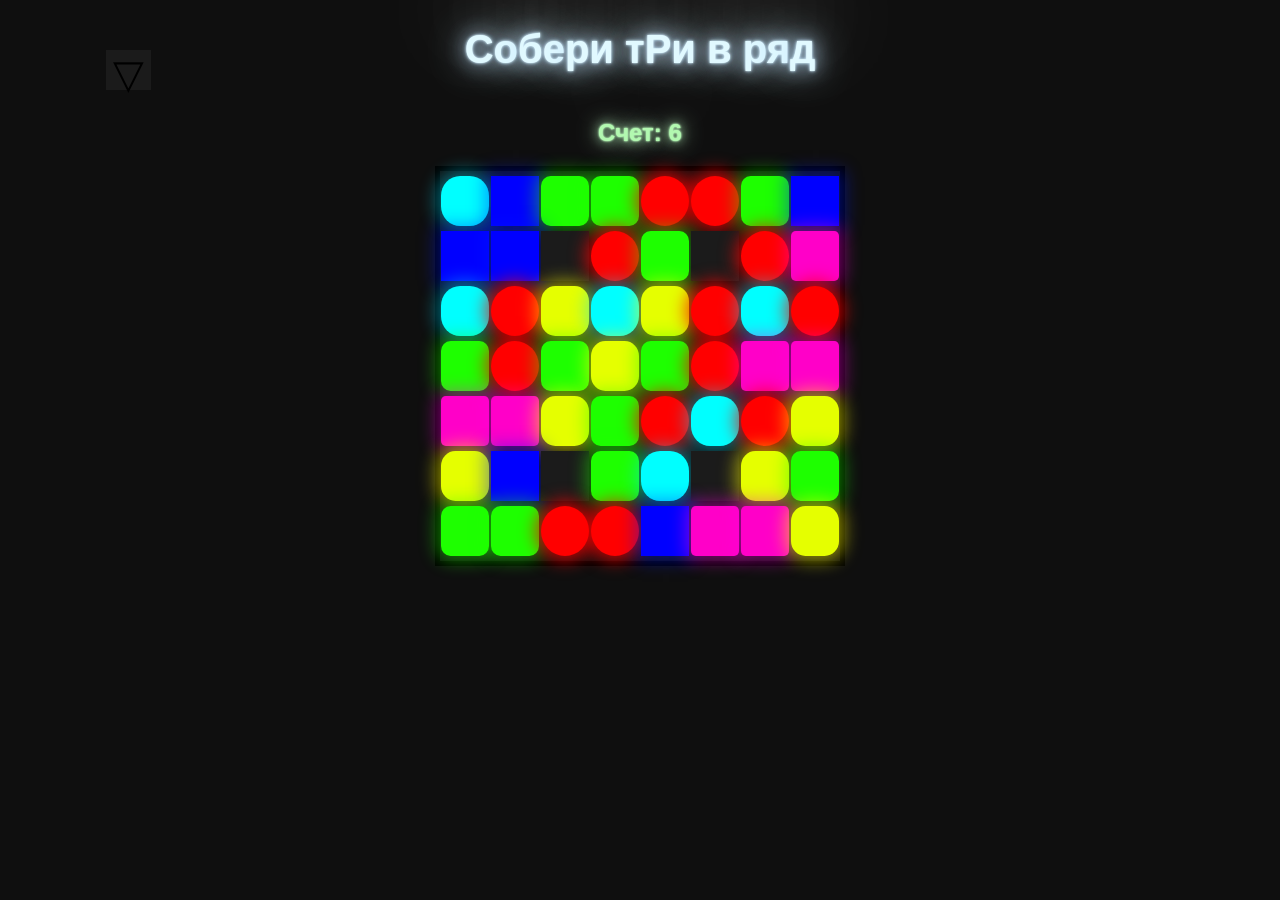
==== Beta.html @ 5cb01c3c "наконец-то пофиксил фигуры зачаток меню нужно пару вариантов поля сделать" ====
<!DOCTYPE html>
<html lang="ru">
<head>
    <meta charset="UTF-8">
    <title>ТРИ_В_РЯД(Пока только в ряд, до диагоналей не додумался)</title>
    <link rel="stylesheet" href="Beta.Css">
</head>
<body>
    <button  id="btnOpen" class="btn-three">▽</button>
    <h1>Со<span>бе</span>ри тPи в р<span>я</span>д</h1> 
    <h2>Счет: <span id="score">0</span></h2>
    <div class="grid"></div>
    <div class="menu">
            <div class="ochert">
        <div class="Title">3 IN A ROW <span class=""> ultimate edition</span></div>
    <div class="buttons">
        <a  id="btnMenu" class="btn-three" href="Main.html">MENU</a> // В меню
        <button  id="btnRestart" class="btn-three">RESTART</button> // Перезапуск
        <button  id="btnClose" class="btn-three">CLOSE</button> // Закрыть
    </div>
        </div>
    </div> 
    <script src="Beta.js" ></script>
</body>
</html>
---- Beta.Css ----
*{
    box-sizing: border-box;
}
body {
display: flex;
flex-direction: column;
align-items: center;
margin: 0;
font-family: Verdana, Geneva, Tahoma, sans-serif;
background-color: rgb(15, 15, 15);
}
h1{
font-size: 40px;
color: rgb(225, 249, 255);
text-shadow: 0 -40px 100px, 0 0 2px, 0 0 1em #BFE2FF, 0 0 0.5em #BFE2FF, 0 0 0.1em #BFE2FF;
}
h2{
    color: rgb(178, 248, 176);
text-shadow: 0 -40px 100px, 0 0 2px, 0 0 1em #bfffc4, 0 0 0.5em #bfffc4, 0 0 0.1em #bfffc4;
}
h1 span{
animation: neon linear infinite 10s;
}
@keyframes neon {
    78% {
        color: inherit;
        text-shadow: inherit;
    }
    79%{
        color: #0b3960;
    }
    80% {
        text-shadow: none;
    }
    81% {
        color: inherit;
        text-shadow: inherit;
    }
    82% {
        color: #0b3960;
        text-shadow: none;
    }
    83% {
        color: inherit;
        text-shadow: inherit;
    }
    92% {
        color: #0b3960;
        text-shadow: none;
    }
    92.5% {
        color: inherit;
        text-shadow: inherit;
    }
}
.grid {
display: flex;
flex-wrap: wrap;
width: 410px;
height: 400px;
background-color: rgb(15, 15, 15);
border: 5px solid black;
padding-top: 5px;
}
.grid div {
width: 50px;
height: 50px;
display: flex;
justify-content: center;
align-items: center;
cursor: pointer;
box-sizing: border-box;
border: 1px solid rgba(15, 15, 15, 0);
}
.menu{
visibility: hidden; 
z-index: 999;
width: 100%;
height: 100%;
position: fixed;
background-color: rgba(0, 0, 0, 0.7);

}
.Title{
    margin: 0 auto;
    width: 250px;
    padding-top: 60px;
    font-size: 40px;
    color: whitesmoke;
    line-height: 10px;
   
}
.Title span{
    font-size: 16px;
    color: tomato;
}
.buttons{
    display: flex;
    flex-direction: column;
    width: 250px;
    margin: 0 auto;
    gap: 30px;
    padding-top: 50px;
}
#btnOpen{
    border: none;
    cursor: pointer;
    position: absolute;
    margin-right: 80%;
    margin-top: 50px;
    height: 40px;
    width: 45px;
    font-size: 40px;
    justify-content: center;
    align-items: center;
    background-color: rgb(27, 27, 27);
    visibility: visible;
}
.buttons button,a{
    height: 40px;
    background-color: rgb(110, 110, 110);
    border: none;
    cursor: pointer;
    font-family: Verdana, Geneva, Tahoma, sans-serif;
    font-size: 20px;
    border-radius: 10px;
}
.buttons a{
    display: flex;
    justify-content: center;
    align-items: center;
    text-decoration: none;
}
.ochert{
    background-color: rgb(27, 27, 27);
    width: 270px;
    padding: 10px;
    height: 500px;
    margin: 30px auto;
    border-radius: 10px;
    border: 3px solid rgb(0, 255, 127);
    -webkit-box-shadow: 0px 0px 17px 5px rgba(0, 255, 127, 0.45);
    -moz-box-shadow: 0px 0px 17px 5px rgba(0, 255, 127, 0.45);
    box-shadow: 0px 0px 17px 5px rgba(0, 255, 127, 0.45);
}

.btn-three {
    color: black;
    transition: border, box-shadow 0.5s;
    position: relative;
  }
  .btn-three:hover{
    -webkit-box-shadow: 0px 0px 17px 5px rgba(93, 255, 133, 0.45);
    -moz-box-shadow: 0px 0px 17px 5px rgba(93, 255, 133, 0.45);
    box-shadow: 0px 0px 17px 5px rgba(93, 255, 133, 0.45);
    background-color:rgba(27, 27, 27,0);
    color: rgb(0, 255, 127);
    text-shadow: 0 -40px 100px, 0 0 2px, 0 0 1em #bfffc4, 0 0 0.5em #bfffc4, 0 0 0.1em #bfffc4;
    transition: all 100ms ease-in-out;
  }
/*Фигуры */
.circle {
width: 30px;
height: 30px;
background-color: red;
border-radius: 50%;
box-shadow: 0px 0px 17px 5px rgba(255, 0, 0, 0.76);
}
.square {
width: 30px;
height: 30px;
background-color: blue;
box-shadow: 0px 0px 17px 5px rgba(0, 26, 255, 0.45);
}
.oval{
width: 30px;
height: 20px;
border-radius: 10%;
background-color: rgb(255, 0, 200);
    box-shadow: 0px 0px 17px 5px rgba(255, 0, 221, 0.45);
}
.pyramid{
    border-radius: 20%;
    background-color: rgb(30, 255, 0);
    box-shadow: 0px 0px 17px 5px rgba(30, 255, 0, 0.45);
}
.sun{
    border-radius: 30%;
    background-color: rgb(229, 255, 0);
    box-shadow: 0px 0px 17px 5px rgba(255, 251, 0, 0.548);
}
.moon{
    border-radius: 40%;
    background-color: rgb(0, 255, 255);
    box-shadow: 0px 0px 17px 5px rgba(0, 225, 255, 0.45);
}
.immovable{
    background-color: rgb(27, 27, 27);
    cursor: default;
}
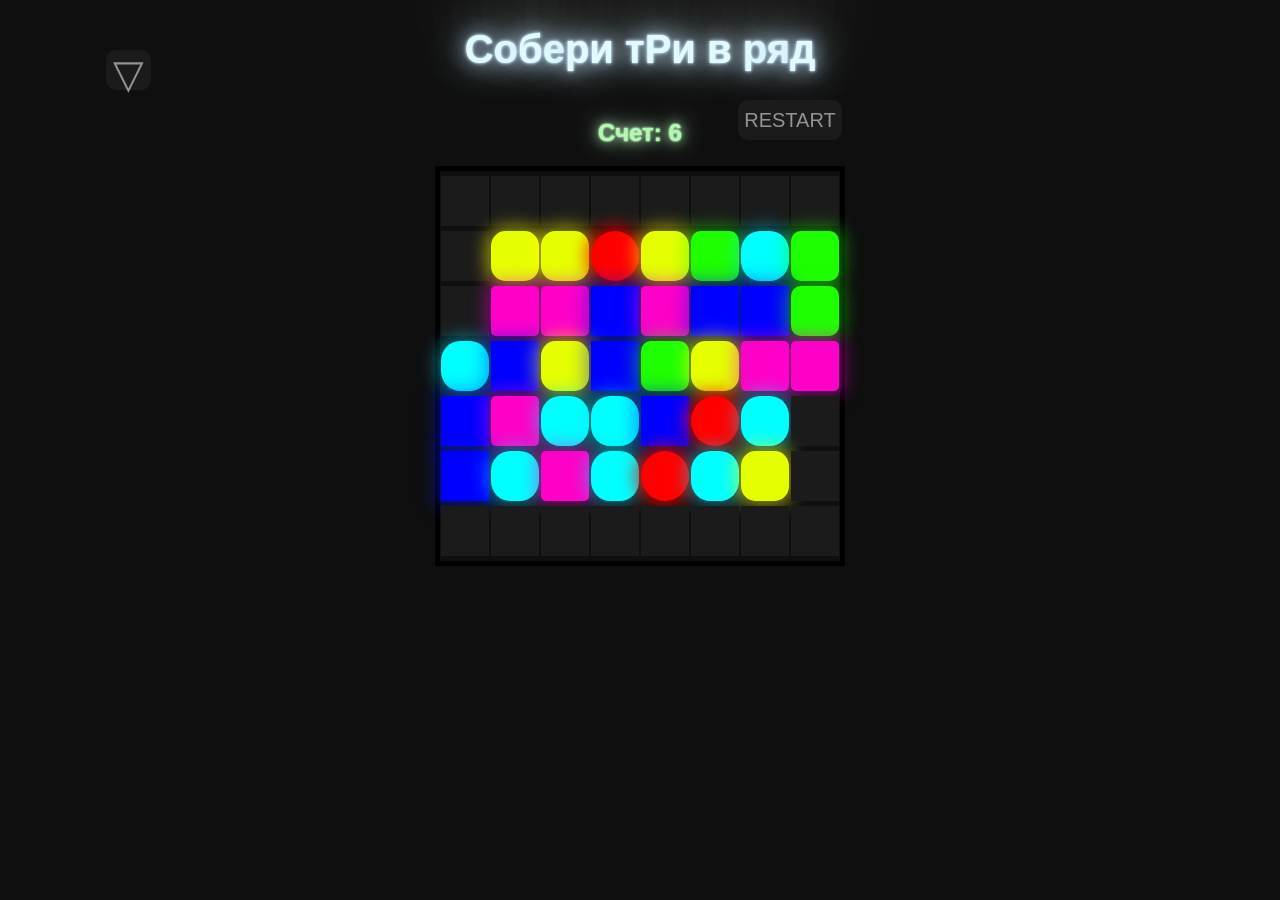
==== commit a0a95e2a: "нормальный hard режим" ====
--- a/Beta.html
+++ b/Beta.html
@@ -2,20 +2,22 @@
 <html lang="ru">
 <head>
     <meta charset="UTF-8">
-    <title>ТРИ_В_РЯД(Пока только в ряд, до диагоналей не додумался)</title>
+    <title>ТРИ_В_РЯД 1 </title>
     <link rel="stylesheet" href="Beta.Css">
 </head>
 <body>
+
     <button  id="btnOpen" class="btn-three">▽</button>
     <h1>Со<span>бе</span>ри тPи в р<span>я</span>д</h1> 
     <h2>Счет: <span id="score">0</span></h2>
+    <button  id="btnRestart" class="btn-three">RESTART</button>
     <div class="grid"></div>
     <div class="menu">
             <div class="ochert">
         <div class="Title">3 IN A ROW <span class=""> ultimate edition</span></div>
     <div class="buttons">
         <a  id="btnMenu" class="btn-three" href="Main.html">MENU</a> // В меню
-        <button  id="btnRestart" class="btn-three">RESTART</button> // Перезапуск
+        <button class="btn-three">SETTINGS</button> // Настройки
         <button  id="btnClose" class="btn-three">CLOSE</button> // Закрыть
     </div>
         </div>
--- a/Beta.Css
+++ b/Beta.Css
@@ -62,7 +62,16 @@
 border: 5px solid black;
 padding-top: 5px;
 }
-.grid div {
+#grid2 {
+    display: flex;
+    flex-wrap: wrap;
+    width: 910px;
+    height: 730px;
+    background-color: rgb(15, 15, 15);
+    border: 5px solid black;
+    padding-top: 5px;
+    }
+.grid div ,.grid2 div{
 width: 50px;
 height: 50px;
 display: flex;
@@ -116,9 +125,14 @@
     background-color: rgb(27, 27, 27);
     visibility: visible;
 }
-.buttons button,a{
+#btnRestart{
+    position: absolute;
+    margin-top: 100px;
+    margin-left: 300px;
+}
+button,a{
     height: 40px;
-    background-color: rgb(110, 110, 110);
+    background-color: rgba(31, 31, 31, 0.76);
     border: none;
     cursor: pointer;
     font-family: Verdana, Geneva, Tahoma, sans-serif;
@@ -145,7 +159,7 @@
 }
 
 .btn-three {
-    color: black;
+    color: rgb(148, 148, 148);
     transition: border, box-shadow 0.5s;
     position: relative;
   }
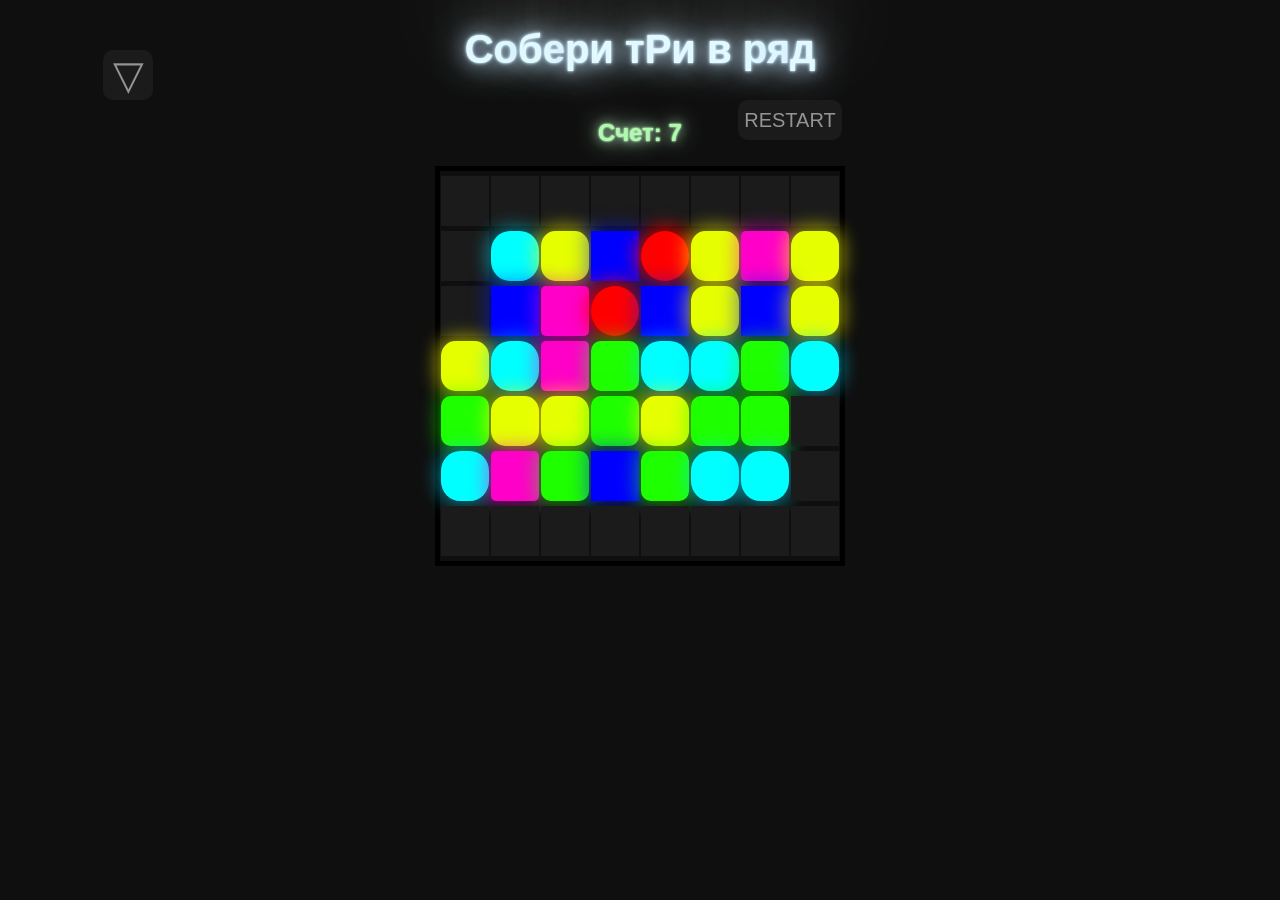
==== commit 267e9c20: "нормал режим + настройки" ====
--- a/Beta.html
+++ b/Beta.html
@@ -17,8 +17,13 @@
         <div class="Title">3 IN A ROW <span class=""> ultimate edition</span></div>
     <div class="buttons">
         <a  id="btnMenu" class="btn-three" href="Main.html">MENU</a> // В меню
-        <button class="btn-three">SETTINGS</button> // Настройки
+        <button  id="btnOptions" class="btn-three">OPTIONS</button> // Настройки
         <button  id="btnClose" class="btn-three">CLOSE</button> // Закрыть
+    </div>
+    <div class="options">
+    <button id="btnTheme">CHANGE THEME</button>
+    <button id="btnSound"></button>
+    <button id="btnClose2">CLOSE</button>
     </div>
         </div>
     </div> 
--- a/Beta.Css
+++ b/Beta.Css
@@ -70,7 +70,16 @@
     background-color: rgb(15, 15, 15);
     border: 5px solid black;
     padding-top: 5px;
-    }
+} 
+#grid3 {
+        display: flex;
+        flex-wrap: wrap;
+        width: 610px;
+        height: 530px;
+        background-color: rgb(15, 15, 15);
+        border: 5px solid black;
+        padding-top: 5px;
+        }
 .grid div ,.grid2 div{
 width: 50px;
 height: 50px;
@@ -88,7 +97,19 @@
 height: 100%;
 position: fixed;
 background-color: rgba(0, 0, 0, 0.7);
-
+}
+.options{
+    visibility: hidden; 
+    z-index: 1000;
+    width: 500px;
+    height: 200px;
+    position: absolute;
+    background-color: rgba(0, 0, 0, 0.7); 
+    margin: -250px -130px;
+    display: flex;
+    flex-direction: column;
+    justify-content: center;
+    
 }
 .Title{
     margin: 0 auto;
@@ -117,8 +138,8 @@
     position: absolute;
     margin-right: 80%;
     margin-top: 50px;
-    height: 40px;
-    width: 45px;
+    height: 50px;
+    width: 50px;
     font-size: 40px;
     justify-content: center;
     align-items: center;
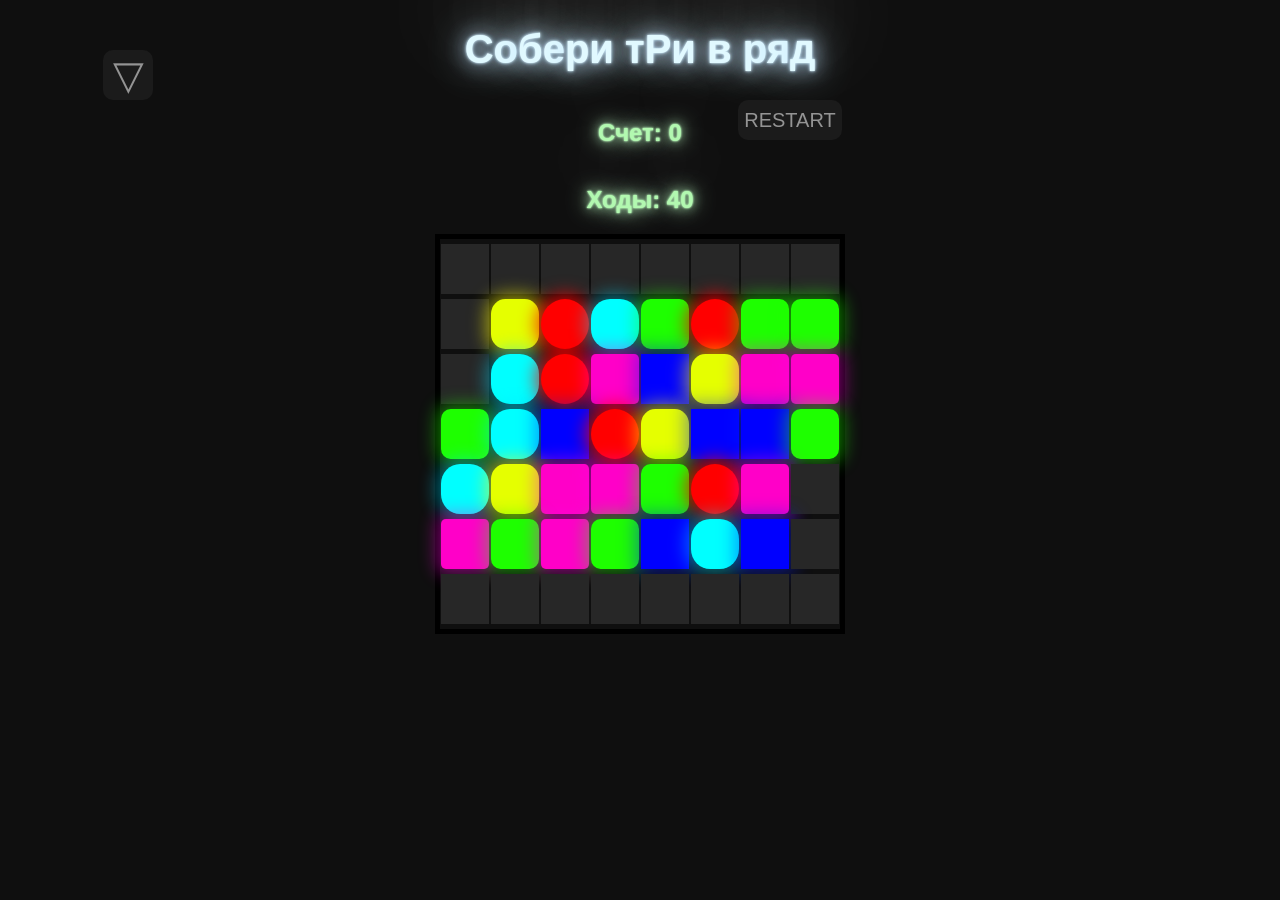
==== commit 3b694282: "небольшие изменения" ====
--- a/Beta.html
+++ b/Beta.html
@@ -1,27 +1,28 @@
 <!DOCTYPE html>
-<html lang="ru">
+<html lang="en">
 <head>
     <meta charset="UTF-8">
     <title>ТРИ_В_РЯД 1 </title>
     <link rel="stylesheet" href="Beta.Css">
 </head>
 <body>
-
     <button  id="btnOpen" class="btn-three">▽</button>
     <h1>Со<span>бе</span>ри тPи в р<span>я</span>д</h1> 
     <h2>Счет: <span id="score">0</span></h2>
+    <h2>Ходы: <span id="moves">40</span></h2>
     <button  id="btnRestart" class="btn-three">RESTART</button>
     <div class="grid"></div>
     <div class="menu">
             <div class="ochert">
         <div class="Title">3 IN A ROW <span class=""> ultimate edition</span></div>
     <div class="buttons">
-        <a  id="btnMenu" class="btn-three" href="Main.html">MENU</a> // В меню
-        <button  id="btnOptions" class="btn-three">OPTIONS</button> // Настройки
-        <button  id="btnClose" class="btn-three">CLOSE</button> // Закрыть
+        <a  id="btnMenu" class="btn-three" href="Main.html">MENU</a>
+        <button  id="btnOptions" class="btn-three">OPTIONS</button> 
+        <button  id="btnClose" class="btn-three">CLOSE</button> 
     </div>
     <div class="options">
     <button id="btnTheme">CHANGE THEME</button>
+    <button id="btnTheme2">CHANGE THEME</button>
     <button id="btnSound"></button>
     <button id="btnClose2">CLOSE</button>
     </div>
--- a/Beta.Css
+++ b/Beta.Css
@@ -102,14 +102,17 @@
     visibility: hidden; 
     z-index: 1000;
     width: 500px;
-    height: 200px;
+    height: 400px;
     position: absolute;
     background-color: rgba(0, 0, 0, 0.7); 
     margin: -250px -130px;
     display: flex;
     flex-direction: column;
-    justify-content: center;
+    justify-content: space-around;
     
+}
+#btnTheme{
+    visibility: hidden;
 }
 .Title{
     margin: 0 auto;
@@ -170,8 +173,8 @@
     background-color: rgb(27, 27, 27);
     width: 270px;
     padding: 10px;
-    height: 500px;
-    margin: 30px auto;
+    height: 400px;
+    margin: 60px auto;
     border-radius: 10px;
     border: 3px solid rgb(0, 255, 127);
     -webkit-box-shadow: 0px 0px 17px 5px rgba(0, 255, 127, 0.45);
@@ -230,6 +233,6 @@
     box-shadow: 0px 0px 17px 5px rgba(0, 225, 255, 0.45);
 }
 .immovable{
-    background-color: rgb(27, 27, 27);
+    background-color: rgb(39, 39, 39);
     cursor: default;
 }
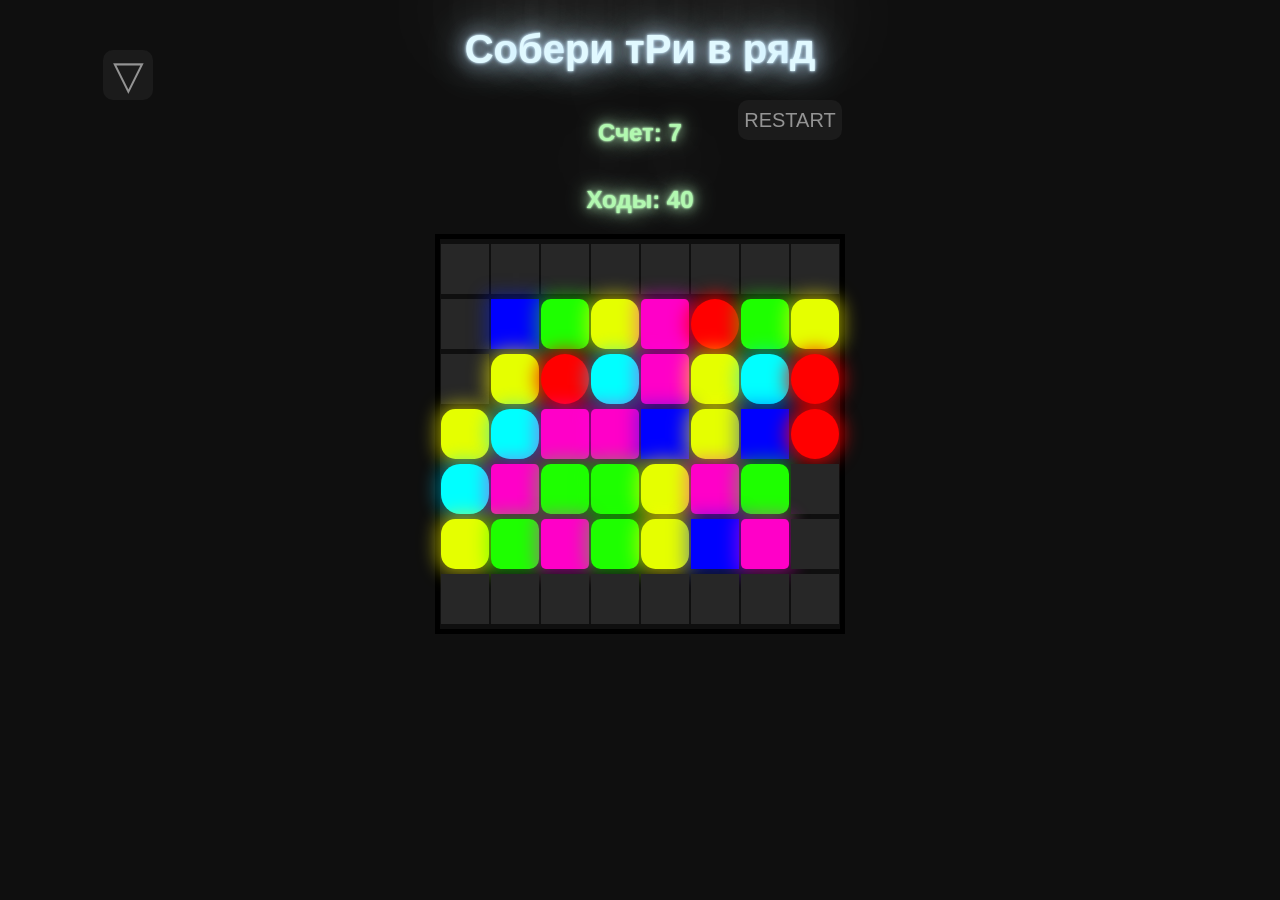
==== commit 721b640d: "темы и цвета в меню" ====
--- a/Beta.html
+++ b/Beta.html
@@ -22,7 +22,6 @@
     </div>
     <div class="options">
     <button id="btnTheme">CHANGE THEME</button>
-    <button id="btnTheme2">CHANGE THEME</button>
     <button id="btnSound"></button>
     <button id="btnClose2">CLOSE</button>
     </div>
--- a/Beta.Css
+++ b/Beta.Css
@@ -187,7 +187,7 @@
     transition: border, box-shadow 0.5s;
     position: relative;
   }
-  .btn-three:hover{
+  /*.btn-three:hover{
     -webkit-box-shadow: 0px 0px 17px 5px rgba(93, 255, 133, 0.45);
     -moz-box-shadow: 0px 0px 17px 5px rgba(93, 255, 133, 0.45);
     box-shadow: 0px 0px 17px 5px rgba(93, 255, 133, 0.45);
@@ -195,7 +195,7 @@
     color: rgb(0, 255, 127);
     text-shadow: 0 -40px 100px, 0 0 2px, 0 0 1em #bfffc4, 0 0 0.5em #bfffc4, 0 0 0.1em #bfffc4;
     transition: all 100ms ease-in-out;
-  }
+  }*/
 /*Фигуры */
 .circle {
 width: 30px;
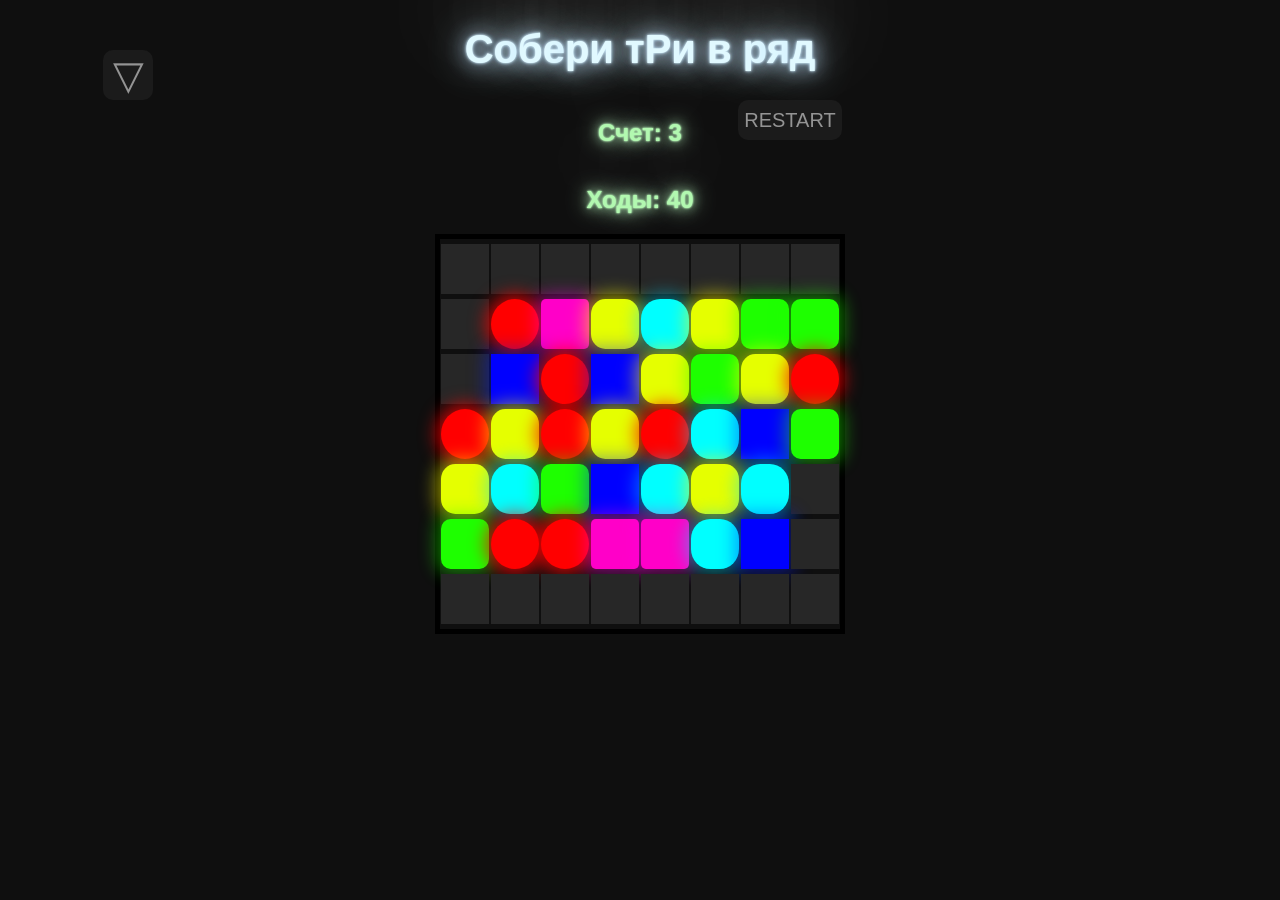
==== commit 8de97161: "задний фон" ====
--- a/Beta.html
+++ b/Beta.html
@@ -27,6 +27,6 @@
     </div>
         </div>
     </div> 
-    <script src="Beta.js" ></script>
+    <script  src="Beta.js" ></script>
 </body>
 </html>
--- a/Beta.Css
+++ b/Beta.Css
@@ -8,6 +8,7 @@
 margin: 0;
 font-family: Verdana, Geneva, Tahoma, sans-serif;
 background-color: rgb(15, 15, 15);
+height: 100vh;
 }
 h1{
 font-size: 40px;
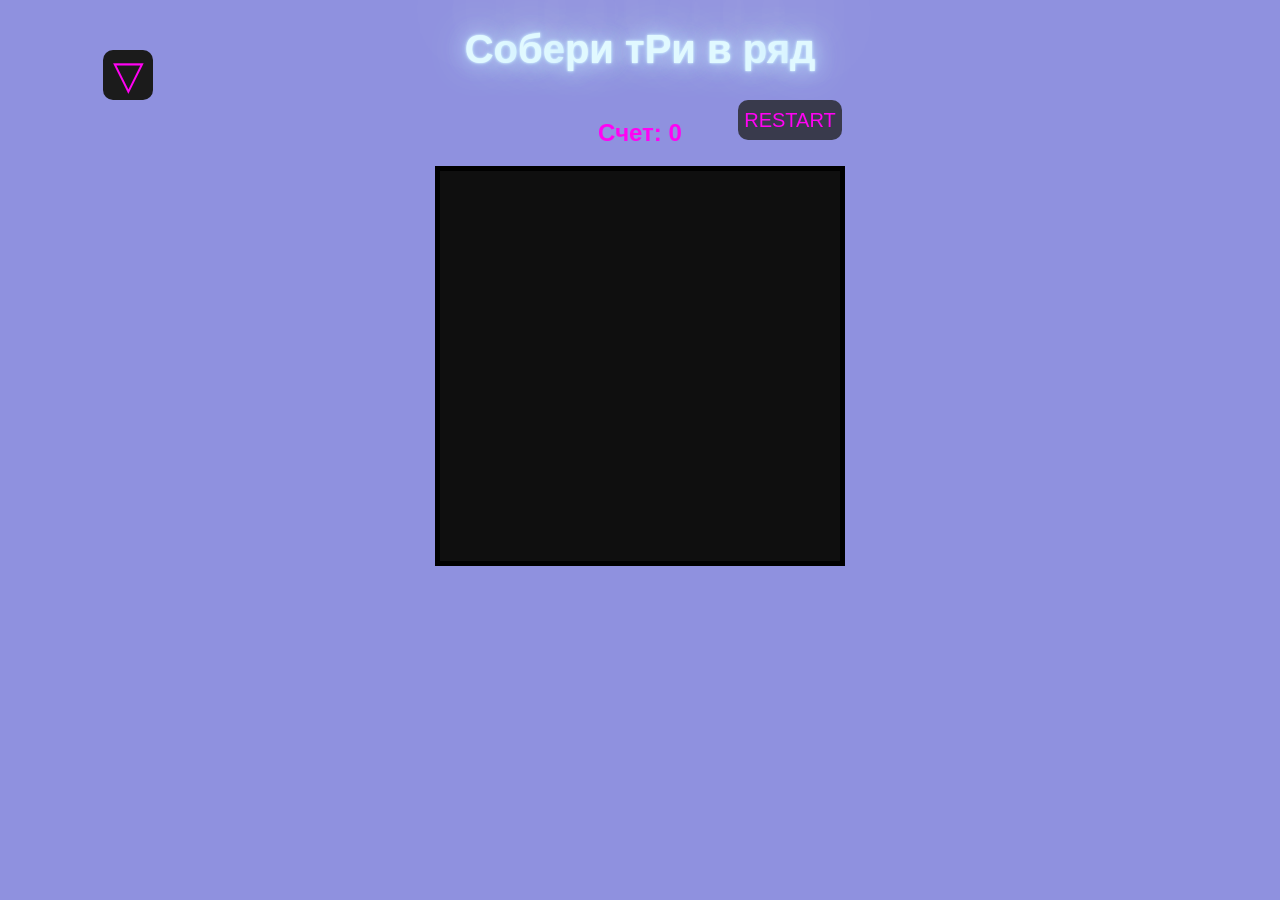
==== commit c92b477d: "music" ====
--- a/Beta.html
+++ b/Beta.html
@@ -9,7 +9,6 @@
     <button  id="btnOpen" class="btn-three">▽</button>
     <h1>Со<span>бе</span>ри тPи в р<span>я</span>д</h1> 
     <h2>Счет: <span id="score">0</span></h2>
-    <h2>Ходы: <span id="moves">40</span></h2>
     <button  id="btnRestart" class="btn-three">RESTART</button>
     <div class="grid"></div>
     <div class="menu">
@@ -27,6 +26,9 @@
     </div>
         </div>
     </div> 
+    <audio id="bgMusic" loop>
+        <source src="Bg_Music.mp3" type="audio/mpeg">
+    </audio>
     <script  src="Beta.js" ></script>
 </body>
 </html>
--- a/Beta.Css
+++ b/Beta.Css
@@ -17,7 +17,6 @@
 }
 h2{
     color: rgb(178, 248, 176);
-text-shadow: 0 -40px 100px, 0 0 2px, 0 0 1em #bfffc4, 0 0 0.5em #bfffc4, 0 0 0.1em #bfffc4;
 }
 h1 span{
 animation: neon linear infinite 10s;
@@ -178,9 +177,7 @@
     margin: 60px auto;
     border-radius: 10px;
     border: 3px solid rgb(0, 255, 127);
-    -webkit-box-shadow: 0px 0px 17px 5px rgba(0, 255, 127, 0.45);
-    -moz-box-shadow: 0px 0px 17px 5px rgba(0, 255, 127, 0.45);
-    box-shadow: 0px 0px 17px 5px rgba(0, 255, 127, 0.45);
+  
 }
 
 .btn-three {
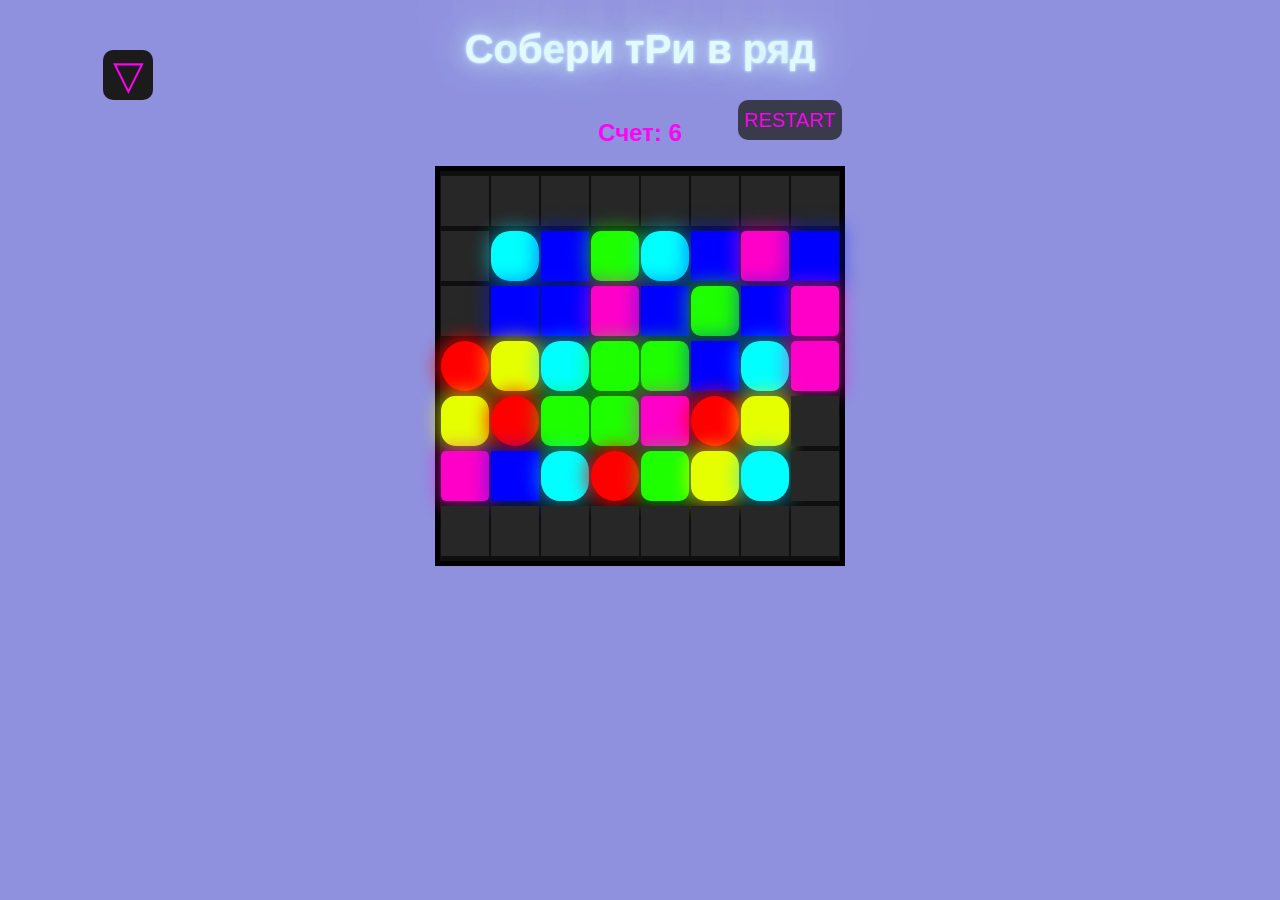
==== commit fc93a92e: "небольшие правки" ====
--- a/Beta.html
+++ b/Beta.html
@@ -16,7 +16,6 @@
         <div class="Title">3 IN A ROW <span class=""> ultimate edition</span></div>
     <div class="buttons">
         <a  id="btnMenu" class="btn-three" href="Main.html">MENU</a>
-        <button  id="btnOptions" class="btn-three">OPTIONS</button> 
         <button  id="btnClose" class="btn-three">CLOSE</button> 
     </div>
     <div class="options">
--- a/Beta.Css
+++ b/Beta.Css
@@ -173,7 +173,7 @@
     background-color: rgb(27, 27, 27);
     width: 270px;
     padding: 10px;
-    height: 400px;
+    height: 340px;
     margin: 60px auto;
     border-radius: 10px;
     border: 3px solid rgb(0, 255, 127);
